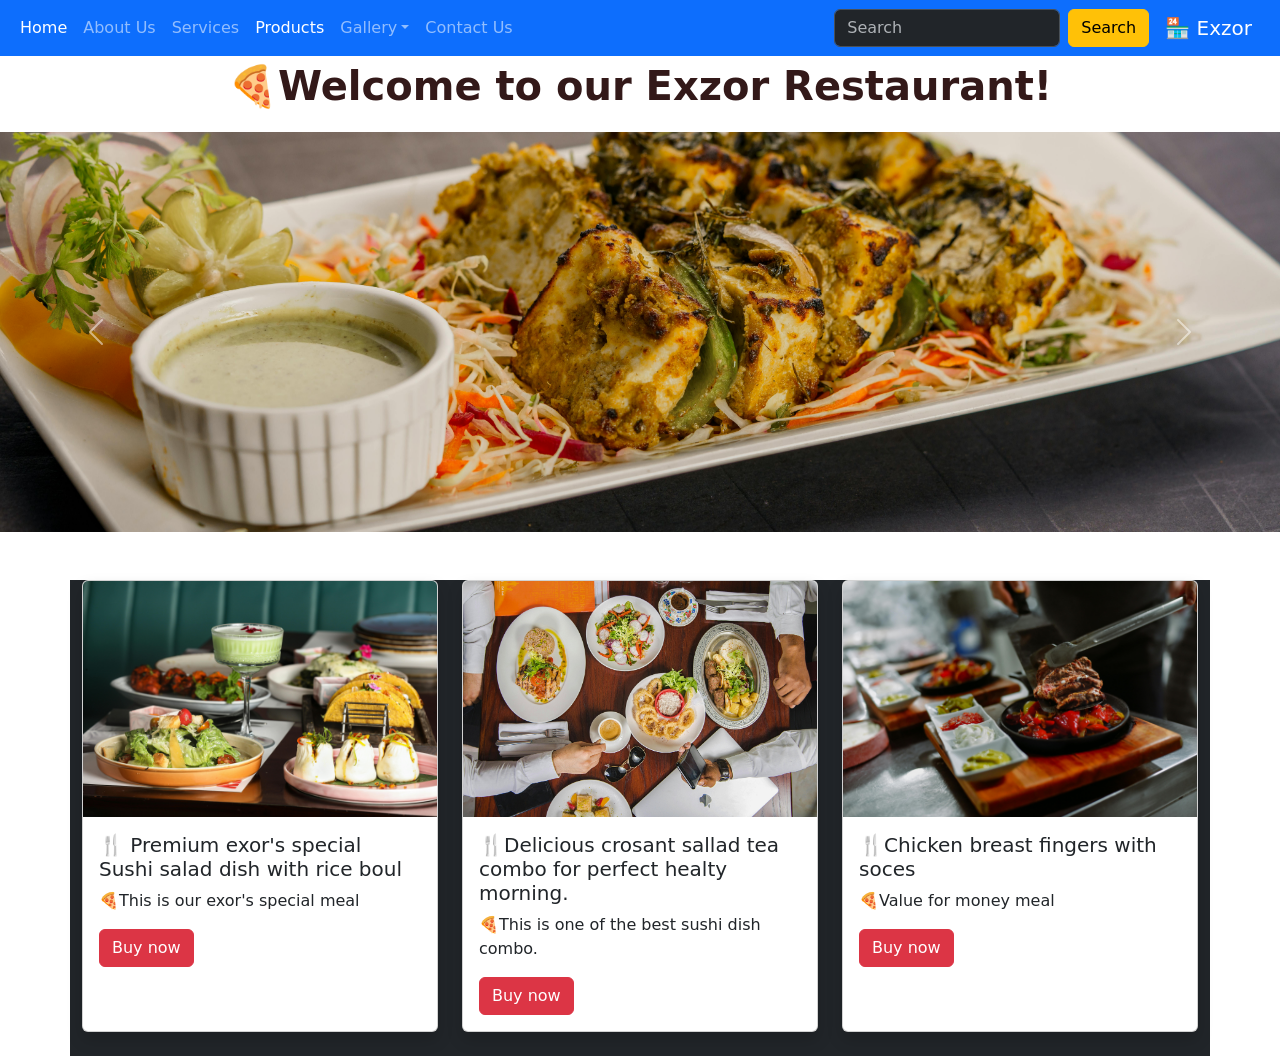
==== index.html @ 5f8a12d1 "index page" ====
<!doctype html>
<html lang="en">
<head>
  <meta charset="utf-8">
  <meta name="viewport" content="width=device-width, initial-scale=1">
  <title>Mobile Shop</title>

  <!-- Bootstrap CSS -->
  <link href="https://cdn.jsdelivr.net/npm/bootstrap@5.3.8/dist/css/bootstrap.min.css" rel="stylesheet">
</head>

<body>

<!-- HEADER START -->
<nav class="navbar navbar-expand-lg bg-primary" data-bs-theme="dark">
  <div class="container-fluid">

    <button class="navbar-toggler" type="button" data-bs-toggle="collapse" data-bs-target="#navbarSupportedContent">
      <span class="navbar-toggler-icon"></span>
    </button>

    <div class="collapse navbar-collapse" id="navbarSupportedContent">
      
      <ul class="navbar-nav me-auto mb-2 mb-lg-0">
        <li class="nav-item"><a class="nav-link active" href="index.html">Home</a></li>
        <li class="nav-item"><a class="nav-link" href="about.html">About Us</a></li>
        <li class="nav-item"><a class="nav-link" href="services.html">Services</a></li>
        <li class="nav-item"><a class="nav-link active" href="product.html">Products</a></li>
        
        <li class="nav-item dropdown">
          <a class="nav-link dropdown-toggle" href="#" data-bs-toggle="dropdown">Gallery</a>
          <ul class="dropdown-menu">
            <li><a class="dropdown-item" href="photo_gallery.html">Photo</a></li>
            <li><a class="dropdown-item" href="video_gallery.html">Videos</a></li>
          </ul>
        </li>

        <li class="nav-item"><a class="nav-link" href="contact.html">Contact Us</a></li>
      </ul>

      <form class="d-flex me-3">
        <input class="form-control me-2" type="search" placeholder="Search">
        <button class="btn btn-warning" type="submit">Search</button>
      </form>

      <a class="navbar-brand text-white" href="#">
        🏪 Exzor
      </a>
     

    </div>
  </div>
</nav>
<!-- HEADER END -->


<style>
.big-text {
  font-size: 40px;
  font-weight: bold;
  color: rgb(51, 25, 25);
  text-align: center;
  transition: all 0.3s ease;
}

/* Hover effect */
.big-text:hover {
  color: #ff4d4d;
  text-shadow: 0px 0px 10px rgba(255, 77, 77, 0.7);
  transform: scale(1.1);
}

/* Optional animation on load */
@keyframes fadeIn {
  from {
    opacity: 0;
    transform: translateY(-20px);
  }
  to {
    opacity: 1;
    transform: translateY(0);
  }
}

.big-text {
  animation: fadeIn 1s ease-in-out;
}
</style>

<p class="big-text">
  🍕Welcome to our Exzor Restaurant!
</p>

<!-- CAROUSEL -->
<div id="carouselExampleInterval" class="carousel slide" data-bs-ride="carousel" data-bs-interval="2000">
  <div class="carousel-inner">
    <div class="carousel-item active">
      <img src="images/pexels-shootsaga-30622077.jpg" class="carousel-img">
    </div>
    <div class="carousel-item">
      <img src="images/pexels-shameel-mukkath-3421394-11161475.jpg" class="carousel-img">
    </div>
    <div class="carousel-item">
      <img src="images/pexels-kunal-lakhotia-781256899-29173105.jpg" class="carousel-img">
    </div>
  </div>

  <button class="carousel-control-prev" type="button" data-bs-target="#carouselExampleInterval" data-bs-slide="prev">
    <span class="carousel-control-prev-icon"></span>
  </button>

  <button class="carousel-control-next" type="button" data-bs-target="#carouselExampleInterval" data-bs-slide="next">
    <span class="carousel-control-next-icon"></span>
  </button>
</div>

<style>
.carousel-img {
  width: 100%;
  height: 400px;
  object-fit: cover;
}
</style>

<!-- CARDS -->
<div class="container mt-5 bg-dark text-white">
  <div class="row">

    <!-- Card 1 -->
    <div class="col-md-4 mb-4">
      <div class="card shadow h-100">
        <img src="images/pexels-shootsaga-30622078.jpg" class="card-img-top">
        <div class="card-body">
          <h5 class="card-title">🍴 Premium exor's special Sushi salad dish with rice boul </h5>
          <p class="card-text">🍕This is our exor's special meal</p>
          <button class="btn btn-danger" data-bs-toggle="modal" data-bs-target="#modal1">Buy now</button>
        </div>
      </div>
    </div>

    <!-- Card 2 -->
    <div class="col-md-4 mb-4">
      <div class="card shadow h-100">
        <img src="images/pexels-jdgromov-4669285.jpg" class="card-img-top">
        <div class="card-body">
          <h5 class="card-title"> 🍴Delicious crosant sallad tea combo for perfect healty morning.</h5>
          <p class="card-text">🍕This is one of the best sushi dish combo.</p>
          <button class="btn btn-danger" data-bs-toggle="modal" data-bs-target="#modal2">Buy now</button>
        </div>
      </div>
    </div>

    <!-- Card 3 -->
    <div class="col-md-4 mb-4">
      <div class="card shadow h-100">
        <img src="images/pexels-cihanyuce-12181749.jpg" class="card-img-top">
        <div class="card-body">
          <h5 class="card-title">🍴Chicken breast fingers with soces</h5>
          <p class="card-text">🍕Value for money meal</p>
          <button class="btn btn-danger" data-bs-toggle="modal" data-bs-target="#modal3">Buy now</button>
        </div>
      </div>
    </div>

  </div>
</div>

<!-- MODAL 1 -->
<div class="modal fade" id="modal1">
  <div class="modal-dialog modal-xl">
    <div class="modal-content">
      <div class="modal-header">
        <h5>1st dish detail</h5>
        <button class="btn-close" data-bs-dismiss="modal"></button>
      </div>
      <div class="modal-body">
        Price: ₹3,000 <br>
        Sushi salad is a Japanese dish with rice, seafood, and vegetables juice.
      </div>
    </div>
  </div>
</div>

<!-- MODAL 2 -->
<div class="modal fade" id="modal2">
  <div class="modal-dialog modal-xl">
    <div class="modal-content">
      <div class="modal-header">
        <h5>2nd dish Details</h5>
        <button class="btn-close" data-bs-dismiss="modal"></button>
      </div>
      <div class="modal-body">
        Price: ₹1,009 <br>
        Delicious crosant sallad tea combo for perfect healty morning.
      </div>
    </div>
  </div>
</div>

<!-- MODAL 3 -->
<div class="modal fade" id="modal3">
  <div class="modal-dialog modal-xl">
    <div class="modal-content">
      <div class="modal-header">
        <h5>3 chicken breast fingers with soces</h5>
        <button class="btn-close" data-bs-dismiss="modal"></button>
      </div>
      <div class="modal-body">
        Price: ₹750 <br>
         cbhicken breast fingers with soces Premium quality meal with best taste and poket friendly.
      </div>
    </div>
  </div>
</div>

<!-- Bootstrap JS -->
<script src="https://cdn.jsdelivr.net/npm/bootstrap@5.3.8/dist/js/bootstrap.bundle.min.js"></script>

</body>
</html>
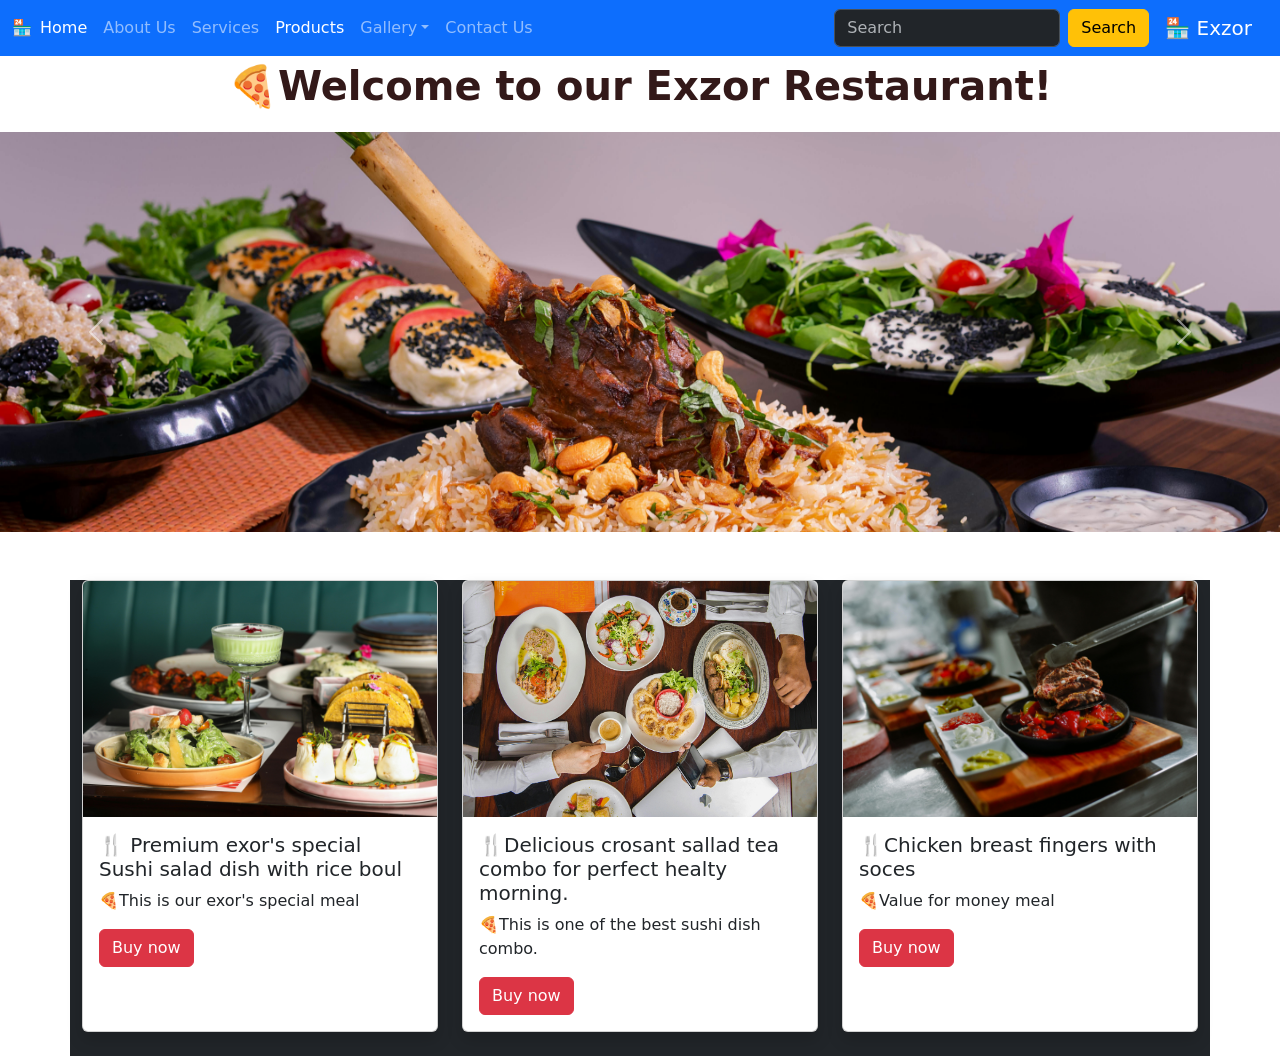
==== commit accb2d5c: "html project" ====
--- a/index.html
+++ b/index.html
@@ -12,9 +12,10 @@
 <body>
 
 <!-- HEADER START -->
+ 
 <nav class="navbar navbar-expand-lg bg-primary" data-bs-theme="dark">
   <div class="container-fluid">
-
+    🏪
     <button class="navbar-toggler" type="button" data-bs-toggle="collapse" data-bs-target="#navbarSupportedContent">
       <span class="navbar-toggler-icon"></span>
     </button>
@@ -123,7 +124,7 @@
 </style>
 
 <!-- CARDS -->
-<div class="container mt-5 bg-dark text-white">
+<div class="container mt-5 mb-2 bg-dark text-white">
   <div class="row">
 
     <!-- Card 1 -->
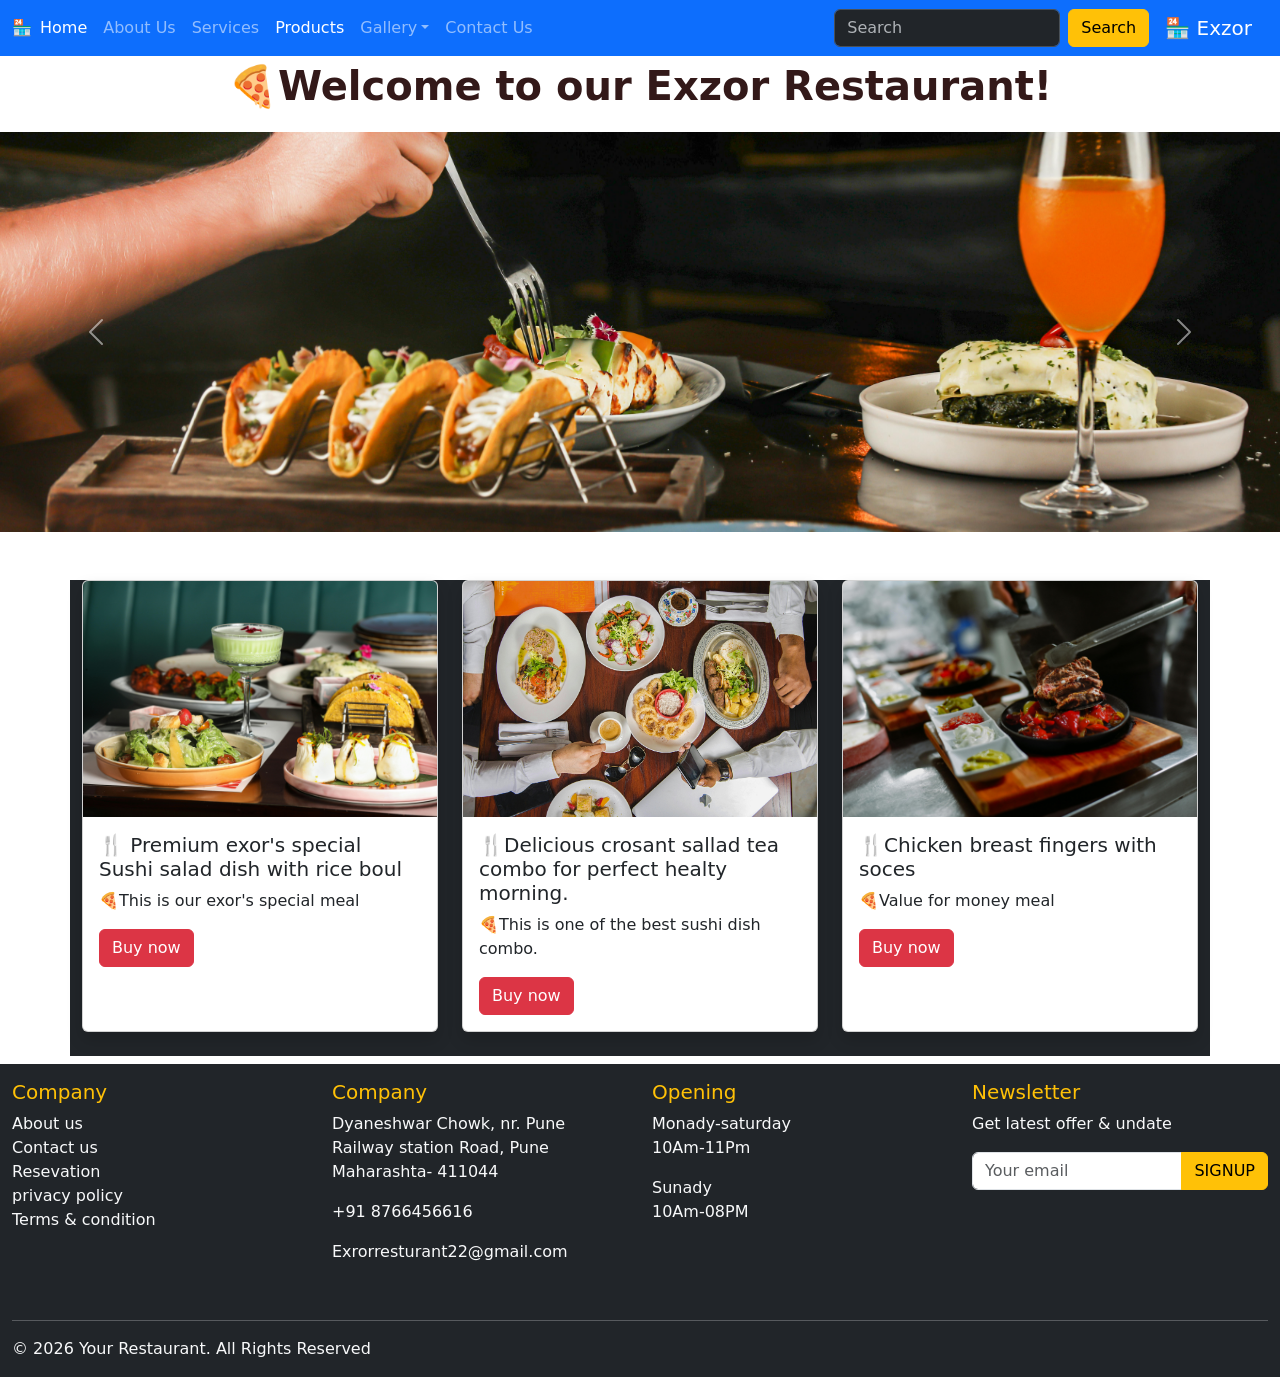
==== commit 7c58b027: "file" ====
--- a/index.html
+++ b/index.html
@@ -214,6 +214,65 @@
   </div>
 </div>
 
+
+<!-- footer start -->
+        <footer class="bg-dark text-light pt-3 pb-3">
+            <div class="container-fluid">
+                <div class="row">
+                    <div class="col-md-3">
+                        <h5 class="text-warning">Company</h5>
+                        <ul class="list-unstyled">
+                            <li>
+                                <a href="#" class="text-light text-decoration-none">About us </a>
+                            </li>
+                            <li>
+                                <a href="#" class="text-light text-decoration-none">Contact us </a>
+                            </li>
+                            <li> Resevation </li>
+                            <li> privacy policy</li>
+                            <li>Terms & condition</li>
+                        </ul>
+                    </div>
+
+                    <div class="col-md-3">
+                        <h5 class="text-warning">Company</h5>
+                        <P> <i class="bi bi-geo-alt"></i>
+                            Dyaneshwar Chowk, nr. Pune Railway station Road, Pune Maharashta- 411044
+                        </P>
+                        <p> <i class="bi bi-telephone-outbound-fill"></i>
+                            +91 8766456616</p>
+                        <p> <i class="bi bi-envelope-check-fill"> </i>
+                            Exrorresturant22@gmail.com</p>
+                        <div>
+                            <i class="bi bi-facebook me-2"></i>
+                            <i class="bi bi-instagram me-2"></i>
+                            <i class="bi bi-twitter me-2"></i>
+                            <i class="bi bi-linkedin me-2"></i>
+                        </div>
+                    </div>
+                    <div class="col-md-3">
+                        <h5 class="text-warning">Opening</h5>
+                        <P>Monady-saturday<br>10Am-11Pm</P>
+                        <P>Sunady <br>10Am-08PM</P>
+                    </div>
+                    <div class="col-md-3">
+                        <h5 class="text-warning">Newsletter</h5>
+                        <p>Get latest offer & undate</p>
+                        <div class="input-group">
+                            <input type="email" class="form-control" placeholder="Your email">
+                            <button class="btn btn-warning">SIGNUP</button>
+                        </div>
+                    </div>
+                </div>
+
+                <hr class="bg-light">
+                <!-- Bottom  -->
+                <div class="d-flex justify-content-between">
+                    <p class="mb-0">© 2026 Your Restaurant. All Rights Reserved</p>
+                </div>
+            </div>
+        </footer>
+
 <!-- Bootstrap JS -->
 <script src="https://cdn.jsdelivr.net/npm/bootstrap@5.3.8/dist/js/bootstrap.bundle.min.js"></script>
 
